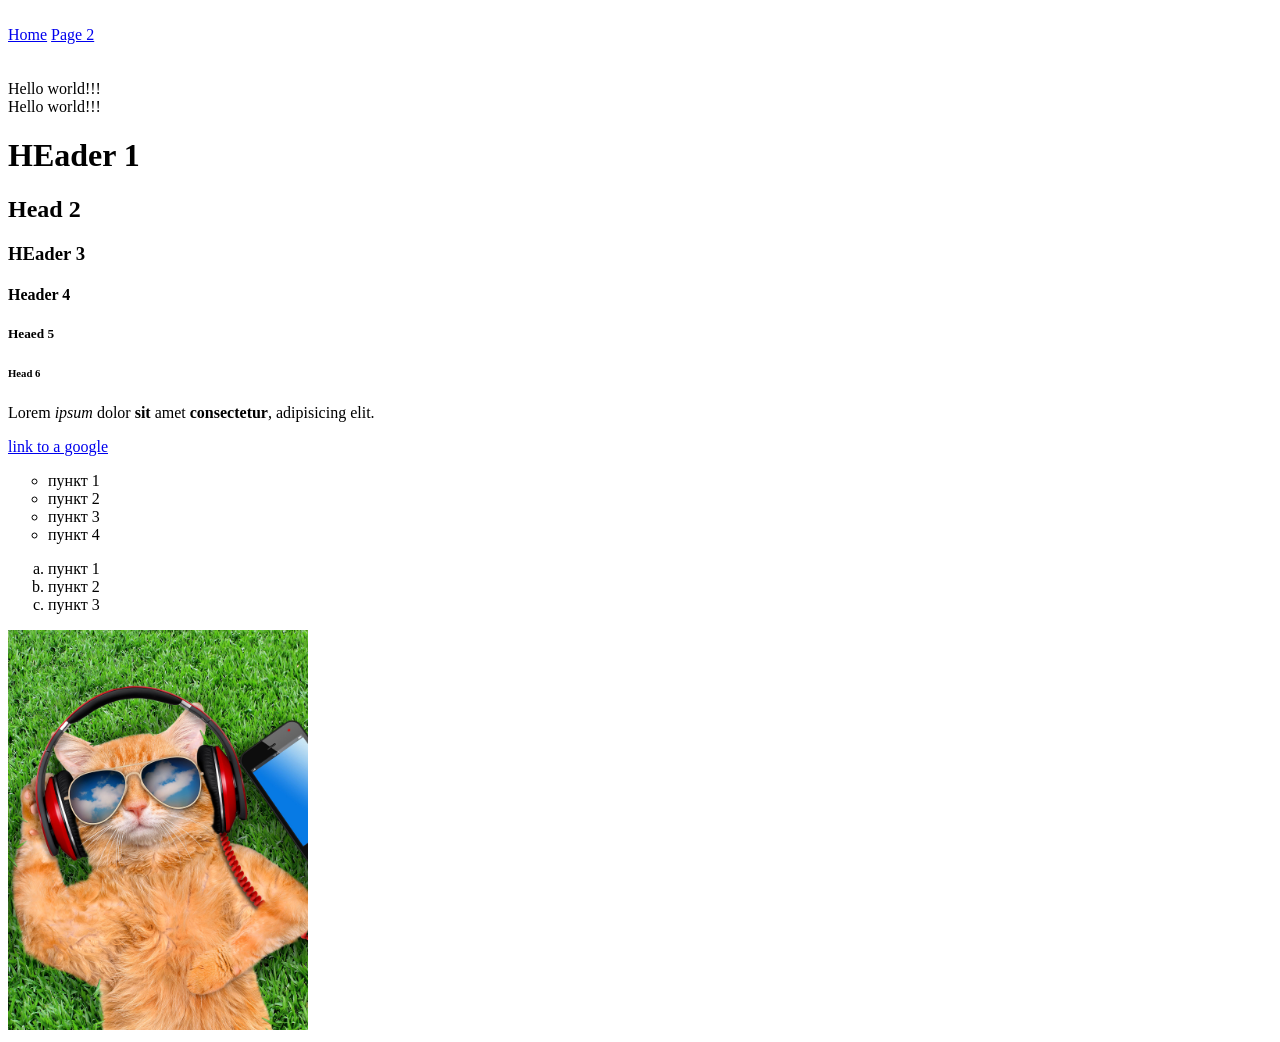
==== index.html @ de9fc40c "first commit" ====
<!DOCTYPE html>
<html>
    <head> 
        <meta charset="UTF-8">
    </head>
    <body> 
        <br>
        <header>
            <nav>
                <a href="./index.html"> Home</a>
                <a href="./pages/page2.html">Page 2</a>
            </nav>
        </header>
        <br>
        <br>
       
        Hello world!!!
        <br>
        Hello world!!!
        
        
        <h1>HEader 1 </h1>
        <h2>Head 2 </h2>
        <h3>HEader 3 </h3>
        <h4>Header 4 </h4>
        <h5>Heaed 5 </h5>
        <h6>Head 6 </h6>
        <p>Lorem <em>ipsum</em> dolor <b>sit</b> amet <strong>consectetur</strong>, adipisicing elit.</p>
       <a href="https://google.com.ua" target ="_blank">link to a google</a>
<ul type="circle">
    <li> пункт 1 </li>
    <li> пункт 2 </li>
    <li> пункт 3 </li>
    <li> пункт 4 </li>
</ul>
<ol type="a"> 
    <li> пункт 1 </li>
    <li> пункт 2 </li>
    <li> пункт 3 </li>
</ol>
<img src="./images/image1.jpg" width="300" height="400">  

    </body>
</html>
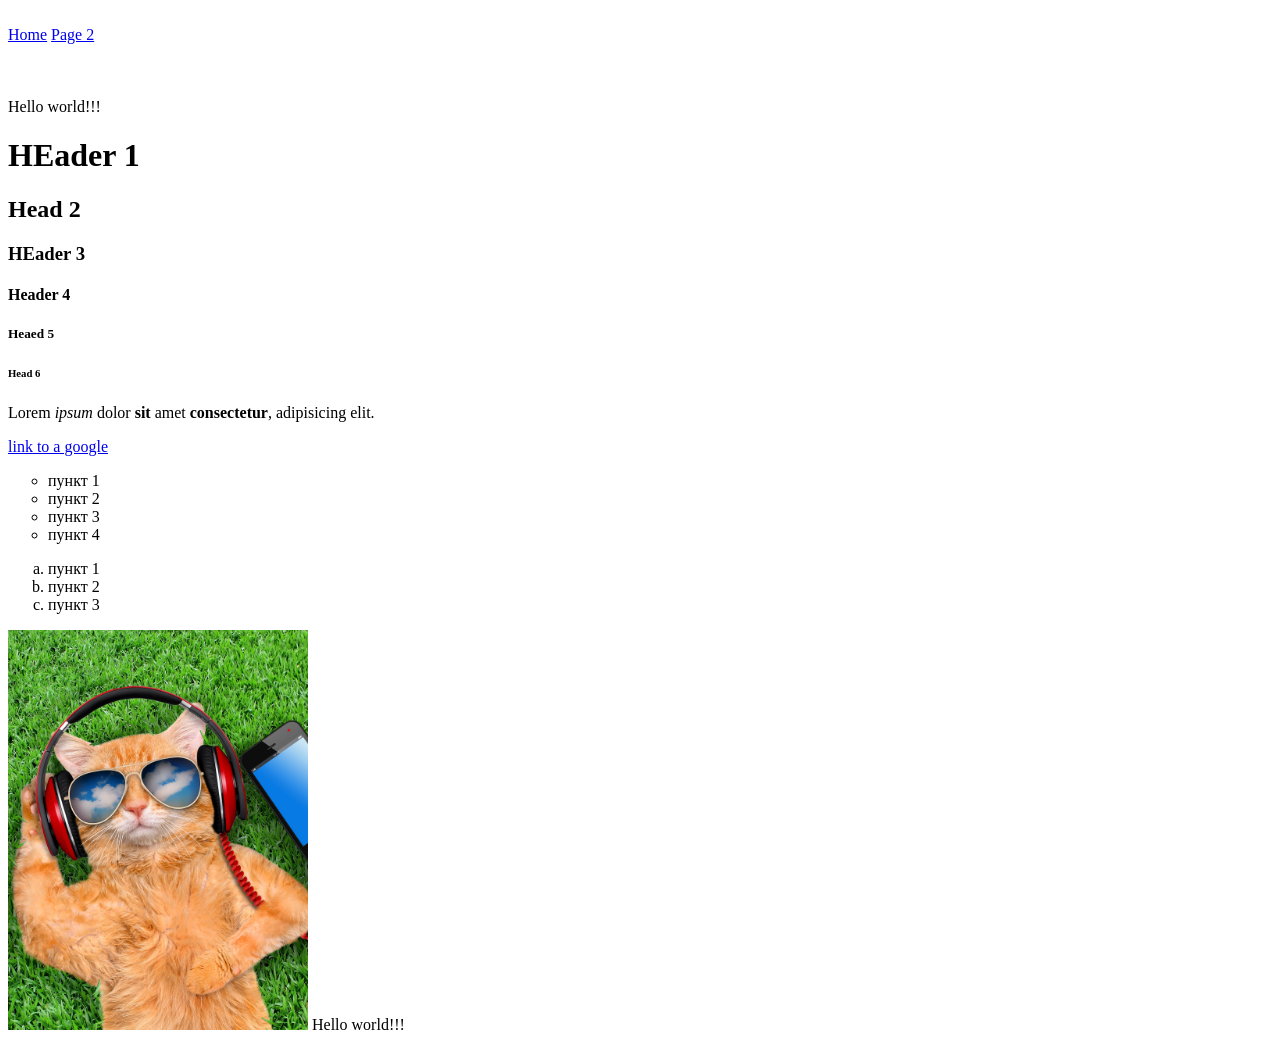
==== commit cf9d5fec: "second commit" ====
--- a/index.html
+++ b/index.html
@@ -14,9 +14,10 @@
         <br>
         <br>
        
-        Hello world!!!
+       
         <br>
         Hello world!!!
+
         
         
         <h1>HEader 1 </h1>
@@ -39,6 +40,7 @@
     <li> пункт 3 </li>
 </ol>
 <img src="./images/image1.jpg" width="300" height="400">  
-
+ Hello world!!!
+ <br>
     </body>
 </html>
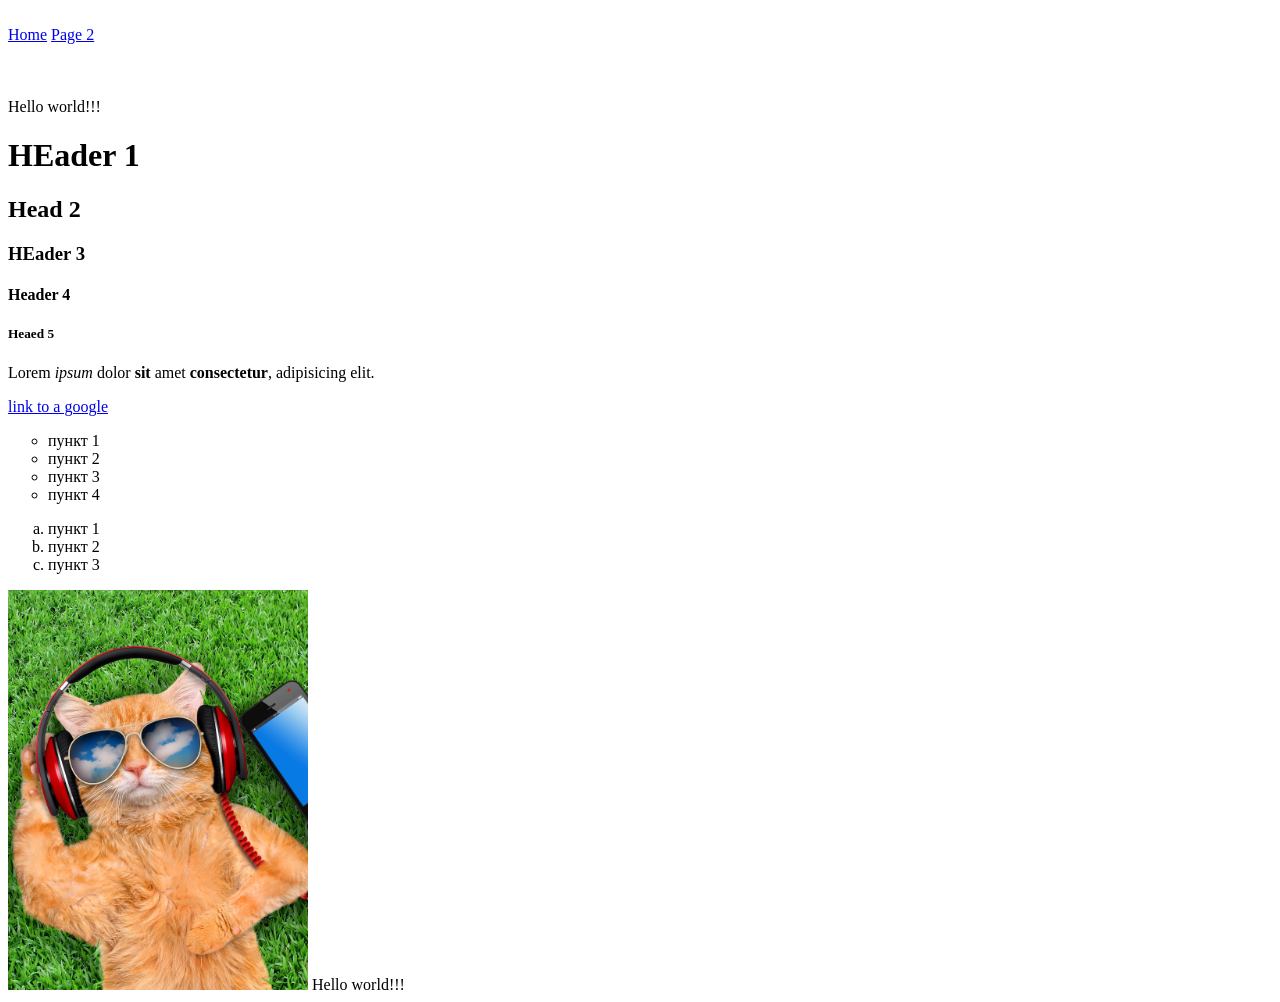
==== commit 6e1d8c2f: "3rd commit" ====
--- a/index.html
+++ b/index.html
@@ -25,7 +25,7 @@
         <h3>HEader 3 </h3>
         <h4>Header 4 </h4>
         <h5>Heaed 5 </h5>
-        <h6>Head 6 </h6>
+       
         <p>Lorem <em>ipsum</em> dolor <b>sit</b> amet <strong>consectetur</strong>, adipisicing elit.</p>
        <a href="https://google.com.ua" target ="_blank">link to a google</a>
 <ul type="circle">
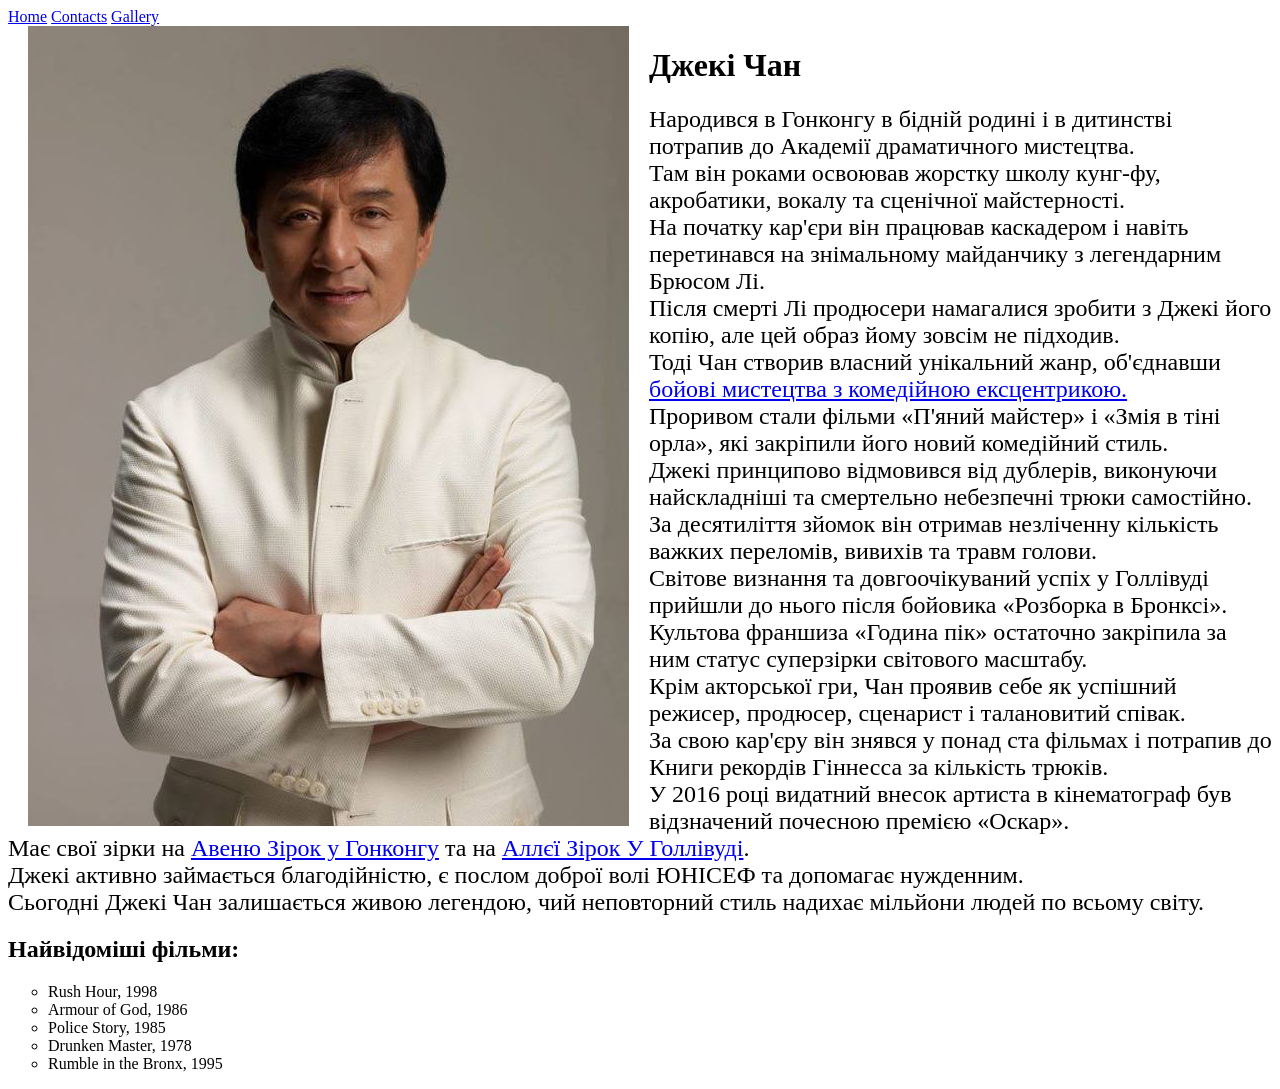
==== commit 97f287cf: "Homework 21.1_About_Jackie_Chan" ====
--- a/index.html
+++ b/index.html
@@ -1,46 +1,47 @@
 <!DOCTYPE html>
-<html>
-    <head> 
-        <meta charset="UTF-8">
-    </head>
-    <body> 
-        <br>
-        <header>
+<html lang="en">
+<head>
+    <meta charset="UTF-8">
+    <meta name="viewport" content="width=device-width, initial-scale=1.0">
+    <title>Homework 21.1 About Jackie Chan</title>
+</head>
+<body>
+    
+    <header>
             <nav>
                 <a href="./index.html"> Home</a>
-                <a href="./pages/page2.html">Page 2</a>
+                <a href="./pages/contact.html">Contacts</a>
+                <a href="./pages/gallery.html">Gallery</a>
             </nav>
         </header>
-        <br>
-        <br>
-       
-       
-        <br>
-        Hello world!!!
+        <img src="./photo/0_4.jpg" align="left" hspace="20" > 
+<h1>  Джекі Чан </h1>
+        <font size="5"> 
+             Народився в Гонконгу в бідній родині і в дитинстві потрапив до Академії драматичного мистецтва.<br>
+              Там він роками освоював жорстку школу кунг-фу, акробатики, вокалу та сценічної майстерності.<br>
+               На початку кар'єри він працював каскадером і навіть перетинався на знімальному майданчику з легендарним Брюсом Лі.<br>
+                Після смерті Лі продюсери намагалися зробити з Джекі його копію, але цей образ йому зовсім не підходив.<br>
+                 Тоді Чан створив власний унікальний жанр, об'єднавши <a href="./pages/gallery.html #Tick" target ="_blank"> бойові мистецтва з комедійною ексцентрикою. </a><br>
+                 Проривом стали фільми «П'яний майстер» і «Змія в тіні орла», які закріпили його новий комедійний стиль.<br>
+                  Джекі принципово відмовився від дублерів, виконуючи найскладніші та смертельно небезпечні трюки самостійно.<br>
+                   За десятиліття зйомок він отримав незліченну кількість важких переломів, вивихів та травм голови. <br>
+                   Світове визнання та довгоочікуваний успіх у Голлівуді прийшли до нього після бойовика «Розборка в Бронксі».<br>
+                    Культова франшиза «Година пік» остаточно закріпила за ним статус суперзірки світового масштабу. <br>
+                    Крім акторської гри, Чан проявив себе як успішний режисер, продюсер, сценарист і талановитий співак.<br>
+                     За свою кар'єру він знявся у понад ста фільмах і потрапив до Книги рекордів Гіннесса за кількість трюків.<br>
+                      У 2016 році видатний внесок артиста в кінематограф був відзначений почесною премією «Оскар».<br>
+                      Має свої зірки  на <a href="./pages/gallery.html #Hands" target ="_blank">Авеню Зірок у Гонконгу</a>  та на <a href="./pages/gallery.html #Hollywood" target ="_blank" >Аллєї Зірок У Голлівуді</a>.<br>
+                       Джекі активно займається благодійністю, є послом доброї волі ЮНІСЕФ та допомагає нужденним.<br>
+                        Сьогодні Джекі Чан залишається живою легендою, чий неповторний стиль надихає мільйони людей по всьому світу.<br>
 
-        
-        
-        <h1>HEader 1 </h1>
-        <h2>Head 2 </h2>
-        <h3>HEader 3 </h3>
-        <h4>Header 4 </h4>
-        <h5>Heaed 5 </h5>
-       
-        <p>Lorem <em>ipsum</em> dolor <b>sit</b> amet <strong>consectetur</strong>, adipisicing elit.</p>
-       <a href="https://google.com.ua" target ="_blank">link to a google</a>
-<ul type="circle">
-    <li> пункт 1 </li>
-    <li> пункт 2 </li>
-    <li> пункт 3 </li>
-    <li> пункт 4 </li>
+        </font>
+        <h2>Найвідоміші фільми: </h2>
+       <ul type="circle">
+    <li> Rush Hour, 1998 </li>
+    <li> Armour of God, 1986 </li>
+    <li> Police Story, 1985  </li>
+    <li> Drunken Master, 1978  </li>
+    <li> Rumble in the Bronx, 1995  </li>
 </ul>
-<ol type="a"> 
-    <li> пункт 1 </li>
-    <li> пункт 2 </li>
-    <li> пункт 3 </li>
-</ol>
-<img src="./images/image1.jpg" width="300" height="400">  
- Hello world!!!
- <br>
-    </body>
+</body>
 </html>
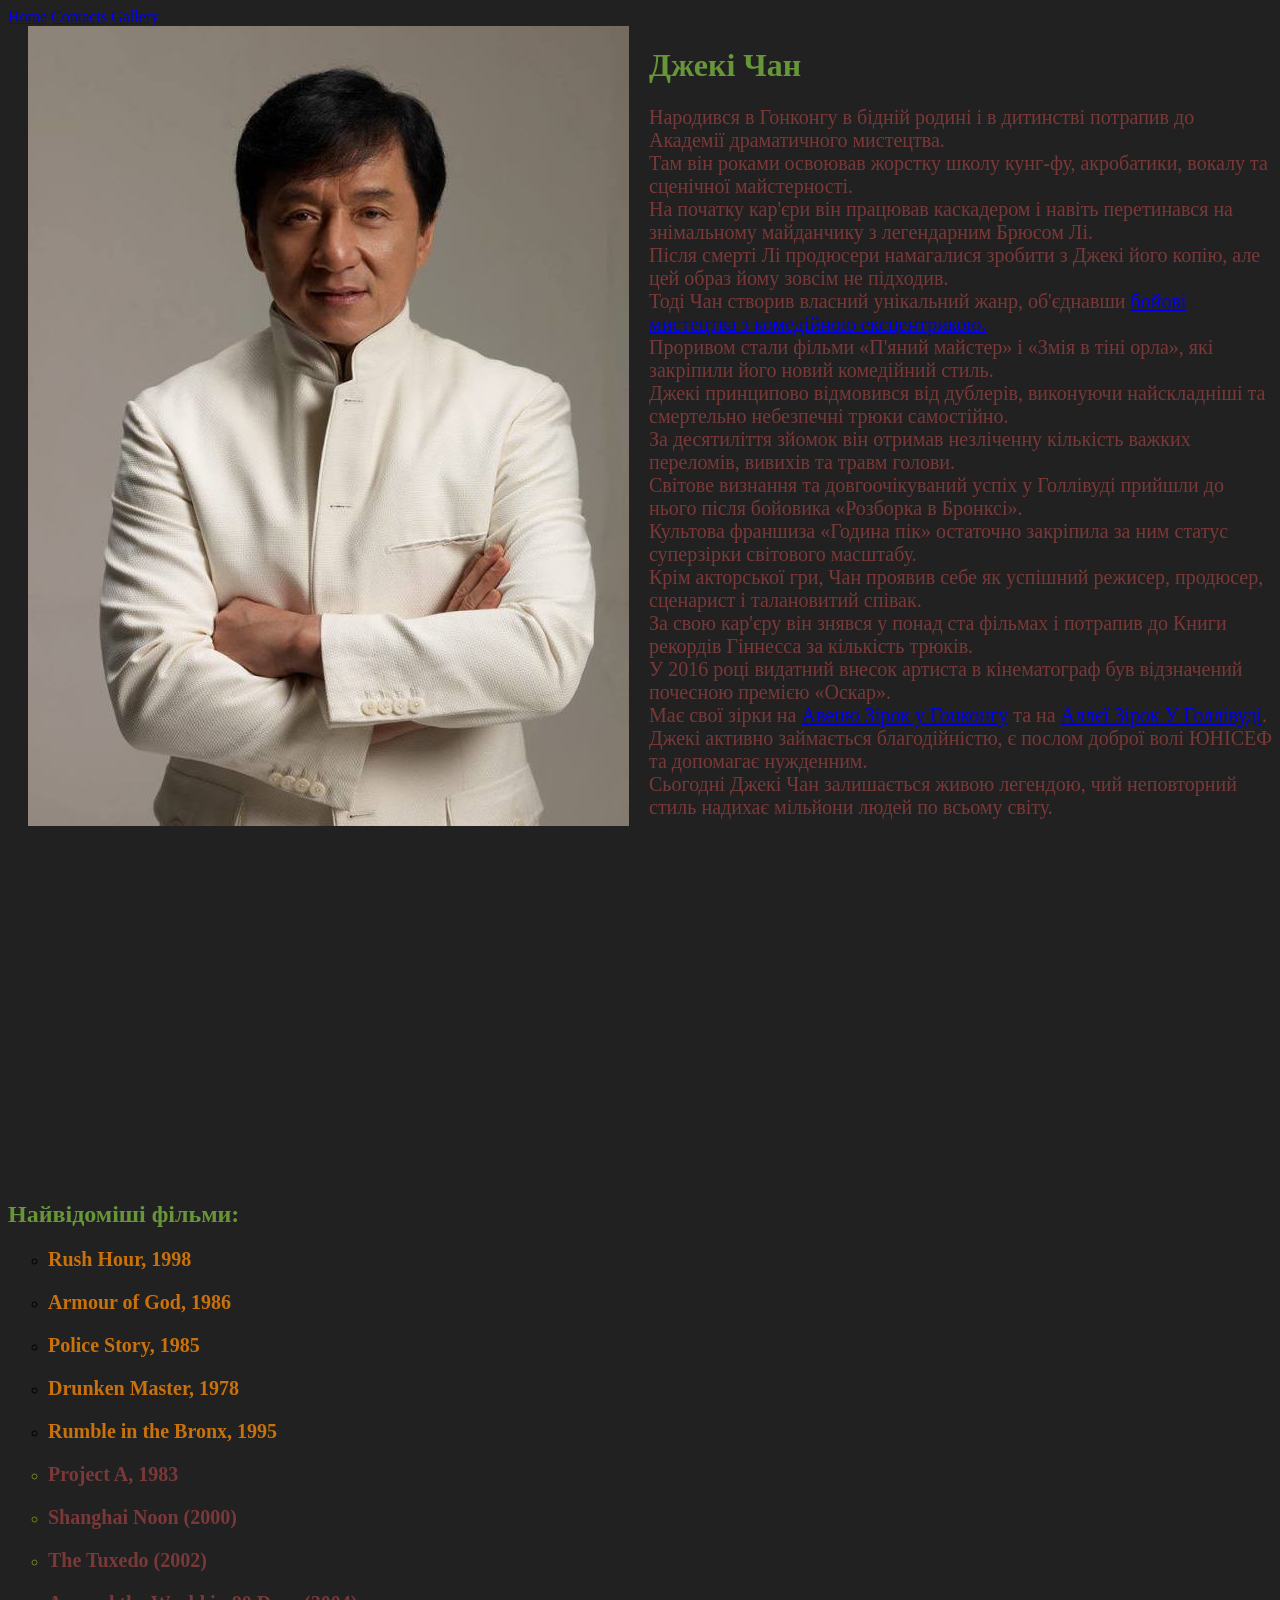
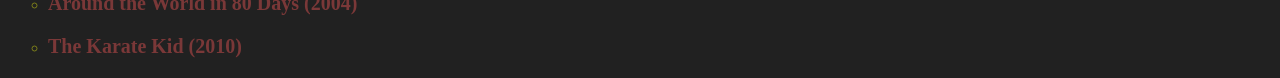
==== commit be09f758: "added CSS" ====
--- a/index.html
+++ b/index.html
@@ -1,9 +1,12 @@
 <!DOCTYPE html>
 <html lang="en">
 <head>
+
+
     <meta charset="UTF-8">
     <meta name="viewport" content="width=device-width, initial-scale=1.0">
     <title>Homework 21.1 About Jackie Chan</title>
+    <link href="style.css" type="text/css" rel="stylesheet">
 </head>
 <body>
     
@@ -15,9 +18,10 @@
             </nav>
         </header>
         <img src="./photo/0_4.jpg" align="left" hspace="20" > 
-<h1>  Джекі Чан </h1>
-        <font size="5"> 
-             Народився в Гонконгу в бідній родині і в дитинстві потрапив до Академії драматичного мистецтва.<br>
+<h1 id="name">  Джекі Чан </h1>
+        
+          <!--  <font size="5">  фонт замінив через стиль-->
+            <p>  Народився в Гонконгу в бідній родині і в дитинстві потрапив до Академії драматичного мистецтва.<br>
               Там він роками освоював жорстку школу кунг-фу, акробатики, вокалу та сценічної майстерності.<br>
                На початку кар'єри він працював каскадером і навіть перетинався на знімальному майданчику з легендарним Брюсом Лі.<br>
                 Після смерті Лі продюсери намагалися зробити з Джекі його копію, але цей образ йому зовсім не підходив.<br>
@@ -32,16 +36,29 @@
                       У 2016 році видатний внесок артиста в кінематограф був відзначений почесною премією «Оскар».<br>
                       Має свої зірки  на <a href="./pages/gallery.html #Hands" target ="_blank">Авеню Зірок у Гонконгу</a>  та на <a href="./pages/gallery.html #Hollywood" target ="_blank" >Аллєї Зірок У Голлівуді</a>.<br>
                        Джекі активно займається благодійністю, є послом доброї волі ЮНІСЕФ та допомагає нужденним.<br>
-                        Сьогодні Джекі Чан залишається живою легендою, чий неповторний стиль надихає мільйони людей по всьому світу.<br>
+                        Сьогодні Джекі Чан залишається живою легендою, чий неповторний стиль надихає мільйони людей по всьому світу.
+                        </p>
+                         <br>
+                         
 
-        </font>
-        <h2>Найвідоміші фільми: </h2>
-       <ul type="circle">
-    <li> Rush Hour, 1998 </li>
-    <li> Armour of God, 1986 </li>
-    <li> Police Story, 1985  </li>
-    <li> Drunken Master, 1978  </li>
-    <li> Rumble in the Bronx, 1995  </li>
-</ul>
+        <!-- </font>  -->
+         <!-- дофіга бр щоб зсунути список униз, хотів зробити 2 списка поряд з фото -->
+         <br><br><br><br><br><br><br><br><br><br><br><br><br><br><br><br><br><br>
+        <h2 id="films">Найвідоміші фільми: </h2>
+        <!-- 1 спосіб, красимо кожен окремо ( макс. приорітет)-->
+    <ul type="circle">
+    <li> <p style="color: rgb(201, 113, 13);"> <b> Rush Hour, 1998 </b> </p> </li>
+    <li> <p style="color: rgb(201, 113, 13);"> <b> Armour of God, 1986 </b> </p> </li>
+    <li> <p style="color: rgb(201, 113, 13);"> <b> Police Story, 1985  </b> </p> </li>
+    <li> <p style="color: rgb(201, 113, 13);"> <b> Drunken Master, 1978  </b> </p> </li>
+    <li> <p style="color: rgb(201, 113, 13);"> <b> Rumble in the Bronx, 1995  </b> </p> </li>
+    </ul>
+        <ul class="films2" type="circle" >
+    <li>  <p><b> Project A, 1983 </b> </p> </li>
+    <li>  <p><b> Shanghai Noon (2000) </b> </p> </li>
+    <li>  <p><b> The Tuxedo (2002)  </b> </p> </li>
+    <li>  <p><b>  Around the World in 80 Days (2004) </b> </p> </li>
+    <li>  <p><b>  The Karate Kid (2010) </b></p>  </li>
+    </ul>
 </body>
 </html>
--- a/style.css
+++ b/style.css
@@ -0,0 +1,6 @@
+p{color: rgb(122, 56, 56); font-size: 20px;}
+body{background-color: rgb(33, 33, 33);}
+#name{color: rgb(103, 150, 56);}
+#films{color: rgb(103, 150, 56);}
+.films2{color: rgb(124, 126, 26);}
+/*{font-size: 20px;}*/
